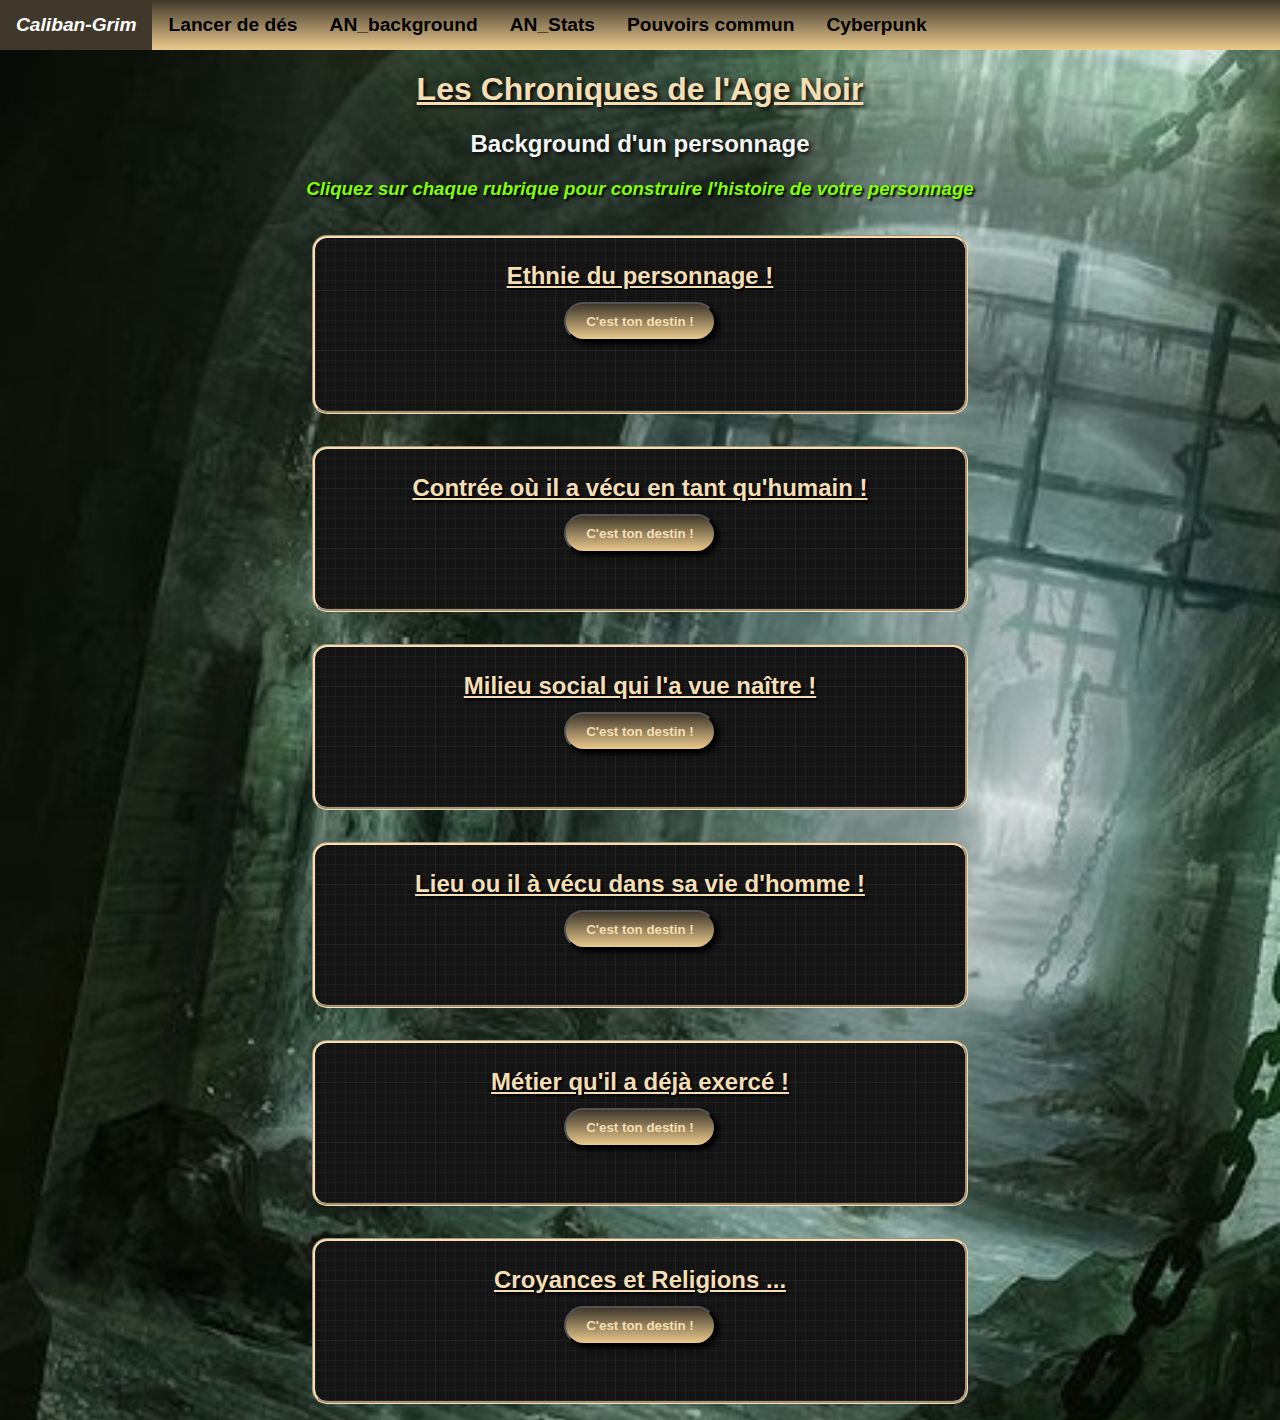
==== background_AN.html @ 141f3237 "pouvoirs commun" ====
<!DOCTYPE html>
<html lang="fr">
<head>
    <meta charset="UTF-8">
    <meta http-equiv="X-UA-Compatible" content="IE=edge">
    <meta name="viewport" content="width=device-width, initial-scale=1.0">
    <meta name="keywords" content="HTML, CSS, JavaScript">
    <meta name="description" content="Background d'un personnage pour l'Age Noir">

    <title>AN_Background</title>
    <link rel="stylesheet" href="./styles/background.css">
    <link rel="stylesheet" href="./navbar.css">
    <link rel="stylesheet" href="./range.css">
    <link rel="stylesheet" href="https://cdnjs.cloudflare.com/ajax/libs/font-awesome/4.7.0/css/font-awesome.min.css">
</head>
<body>
    <div class="topnav" id="myTopnav">
        <a href="index.html" class="active">Caliban-Grim</a>
        <a href="index.html" class="navlink">Lancer de dés</a>
        <a href="background_AN.html" class="navlink">AN_background</a>
        <a href="fiche_AN.html" class="navlink">AN_Stats</a>
        <a href="pouvoirs.html" class="navlink">Pouvoirs commun</a>
        <a href="#about" class="navlink">Cyberpunk</a>
        <a href="javascript:void(0);" class="icon" onclick="myFunction()">
          <i class="fa fa-bars"></i>
        </a>
      </div>

    <div class="container">
        <div class="introduction">
            <h1>Les Chroniques de l'Age Noir</h1>
            <h2>Background d'un personnage</h2>
            <h3 class="titre2">Cliquez sur chaque rubrique pour construire l'histoire de votre personnage</h3>
            
        </div><!--fin d'introduction-->

        <div class="form">
            <h2 class="titre_form">Ethnie du personnage !</h2>
            <div class="range-container">
                <button type="button" class="btn_destin" id="valide_destin">C'est ton destin !</button> 
            </div>
        
            <div class="karac_form">
                <h3 class="spanform"><span id="origine" class="phrase_intro"></span></h3>
                <h3 class="spanform2"><span id="ethnie"></span></h3> 
                <h3 class="spanform2"><span id="description"></span></h3> 
            </div>   
        </div>

        <div class="form">
            <h2 class="titre_form">Contrée où il a vécu en tant qu'humain !</h2>
            <div class="range-container">
                <button type="button" class="btn_destin" id="valide_contree">C'est ton destin !</button> 
            </div>
        
            <div class="karac_form">
                <h3 class="spanform"><span id="intro_contree" class="phrase_intro"></span></h3>
                <h3 class="spanform2"><span id="contree"></span></h3> 
            </div>   
        </div>

        <div class="form">
            <h2 class="titre_form">Milieu social qui l'a vue naître !</h2>
            <div class="range-container">
                <button type="button" class="btn_destin" id="valide_social">C'est ton destin !</button> 
            </div>
        
            <div class="karac_form">
                <h3 class="spanform"><span id="intro_social" class="phrase_intro"></span></h3>
                <h3 class="spanform2"><span id="social"></span></h3> 
            </div>   
        </div>

        <div class="form">
            <h2 class="titre_form">Lieu ou il à vécu dans sa vie d'homme !</h2>
            <div class="range-container">
                <button type="button" class="btn_destin" id="valide_lieu">C'est ton destin !</button> 
            </div>
        
            <div class="karac_form">
                <h3 class="spanform"><span id="intro_lieu" class="phrase_intro"></span></h3>
                <h3 class="spanform2"><span id="lieu"></span></h3> 
            </div>   
        </div>

        <div class="form">
            <h2 class="titre_form">Métier qu'il a déjà exercé !</h2>
            <div class="range-container">
                <button type="button" class="btn_destin" id="valide_metier">C'est ton destin !</button> 
            </div>
        
            <div class="karac_form">
                <h3 class="spanform"><span id="intro_metier" class="phrase_intro"></span></h3>
                <h3 class="spanform2"><span id="metier"></span></h3> 
            </div>   
        </div>

        <div class="form">
            <h2 class="titre_form">Croyances et Religions ...</h2>
            <div class="range-container">
                <button type="button" class="btn_destin" id="valide_religion">C'est ton destin !</button> 
            </div>
        
            <div class="karac_form">
                <h3 class="spanform"><span id="intro_religion" class="phrase_intro"></span></h3>
                <h3 class="spanform2"><span id="religion"></span></h3> 
            </div>   
        </div>

    </div> <!--fin de container -->


    <script src="./scripts/background.js"></script>
    <script src="./scripts/navbar.js"></script>
</body>
</html>
---- styles/background.css ----
body{
    margin: 0;
    padding: 0;
    font-family:'Trebuchet MS', 'Lucida Sans Unicode', 'Lucida Grande', 'Lucida Sans', Arial, sans-serif;
    background-image: url(../images/background.jpg);
    background-size:cover;
    background-repeat:no-repeat;
}

h1{
    color:wheat;
    text-decoration: underline;
    text-shadow: 2px 2px 4px black;

}

h2{
    color:whitesmoke;
    text-shadow: 2px 2px 4px black;

}

.container{
    display: flex;
    flex-direction: column;
    align-items: center;
    min-height: 100vh;
}

.introduction{
    text-align: center;
}

.introduction p {
    margin-top: 1.5rem;
    margin-left: 4.5rem;
    margin-right: 4.5rem;
    color: whitesmoke;
    font-size: 1.2rem;  
}

.titre2{
    text-shadow: 2px 2px 2px black;
    font-style: italic;
    color:chartreuse;
}

h3{
    color:rgb(246, 237, 237);
    text-shadow: 4px 4px 6px black;
}

.form{
    display: flex;
    align-items: center;
    flex-direction: column;
    background-image: repeating-linear-gradient(90deg, hsla(57,0%,42%,0.09) 0px, hsla(57,0%,42%,0.09) 1px,transparent 1px, transparent 60px),repeating-linear-gradient(0deg, hsla(57,0%,42%,0.09) 0px, hsla(57,0%,42%,0.09) 1px,transparent 1px, transparent 60px),repeating-linear-gradient(0deg, hsla(57,0%,42%,0.09) 0px, hsla(57,0%,42%,0.09) 1px,transparent 1px, transparent 10px),repeating-linear-gradient(90deg, hsla(57,0%,42%,0.09) 0px, hsla(57,0%,42%,0.09) 1px,transparent 1px, transparent 10px),linear-gradient(90deg, rgb(20,20,20),rgb(20,20,20));
    border: 3px wheat groove;
    min-width: 50%;
    margin: 1rem;
    padding: 5px;
    height: 100%;
    border-radius: 15px 15px 15px 15px;
}

.karac_form{
    display: flex;
    align-items: center;
    flex-direction: column;
    margin-top: -1.5rem;
}

.range-container{
    display: flex;
    justify-content: center;
    margin-top: 1rem;

}

.btn_destin{
    background: linear-gradient( rgb(63, 56, 43) 0%, rgb(235, 202, 141) 100%);
    padding: 10px 20px;
    border-radius: 20px;
    cursor: pointer;
    box-shadow: 3px 3px 5px black;
    color: wheat;
    font-weight: bold;
    transition: 0.5s;
    margin-top: -1.5rem;
    margin-bottom: 1.5rem;
}

.btn_destin:hover{
    transform:scale(1.1)
}

.titre_form{
    font-size: 1.5rem;
    text-decoration: underline;
    text-shadow: 2px 2px 2px black;
    color:wheat;
    text-align: center;
    
}

.spanform2{
    margin-top: -5px;
    text-align: center;
}

.phrase_intro{
    color:rgb(235, 139, 75);
}

.spanform{
    text-align: center;
}
---- navbar.css ----
/* Add a black background color to the top navigation */
.topnav {
  background: linear-gradient( rgb(63, 56, 43) 0%, rgb(235, 202, 141) 100%);
  overflow: hidden;
  width: 100%;
}

/* Style the links inside the navigation bar */
.topnav a {
  float: left;
  display: block;
  /* color: #f2f2f2; */
  color: black;
  text-align: center;
  padding: 14px 16px;
  text-decoration: none;
  font-size: 1.2rem;
  font-weight: bold;
  
}

.active{
  font-style: italic;
}

/* Change the color of links on hover */
.topnav a:hover {
  /* background-color: #ddd; */
  background-color: wheat;
  color: black;
}

/* Add an active class to highlight the current page */
.topnav a.active {
  /* background-color: #04AA6D; */
  background-color: rgb(63, 56, 43);
  color: white;
}

/* Hide the link that should open and close the topnav on small screens */
.topnav .icon {
  display: none;
}

/*MédiaQueries ==================================================*/

@media screen and (max-width: 600px) {
  .topnav a:not(:first-child) {display: none;}
  .topnav a.icon {
    float: right;
    display: block;
  }
}

@media screen and (max-width: 600px) {
  .topnav.responsive {position: relative;}
  .topnav.responsive a.icon {
    position: absolute;
    right: 0;
    top: 0;
  }

  .topnav.responsive a {
    float: none;
    display: block;
    text-align: left;
  }
  
}
---- range.css ----
/*style input range*/
/*==================================*/
input[type=range] {
    height: 2rem;
    -webkit-appearance: none;
    width: 8rem;
    background: transparent;
  }
  input[type=range]:focus {
    outline: none;
  }
  input[type=range]::-webkit-slider-runnable-track {
    width: 100%;
    height: 0.9rem;
    cursor: pointer;
    transition: 0.2s;
    box-shadow: 3px 3px 3px #2c2626;
    /* background: #3071A9; */
    background: linear-gradient( rgb(63, 56, 43) 0%, rgb(235, 202, 141) 100%);
    border-radius: 5px;
    border: 1px solid #000000;
  }
  input[type=range]::-webkit-slider-thumb {
    box-shadow: 1px 1px 1px #000000;
    border: 1px solid #000000;
    height: 2.2rem;
    width: 0.9rem;
    border-radius: 5px;
    background: wheat;
    cursor: pointer;
    -webkit-appearance: none;
    margin-top: -11px;
  }
  input[type=range]:focus::-webkit-slider-runnable-track {
    background: linear-gradient( rgb(63, 56, 43) 0%, rgb(235, 202, 141) 100%);
  }
  input[type=range]::-moz-range-track {
    width: 100%;
    height: 10px;
    cursor: pointer;
    transition: 0.2s;
    box-shadow: 1px 1px 1px #000000;
    background: linear-gradient( rgb(63, 56, 43) 0%, rgb(235, 202, 141) 100%);
    border-radius: 5px;
    border: 1px solid #000000;
  }
  input[type=range]::-moz-range-thumb {
    box-shadow: 1px 1px 1px #000000;
    border: 1px solid #000000;
    height: 30px;
    width: 15px;
    border-radius: 5px;
    background: wheat;
    cursor: pointer;
  }
  input[type=range]::-ms-track {
    width: 100%;
    height: 10px;
    cursor: pointer;
    transition: 0.2s;
    background: transparent;
    border-color: transparent;
    color: transparent;
  }
  input[type=range]::-ms-fill-lower {
    background: linear-gradient( rgb(63, 56, 43) 0%, rgb(235, 202, 141) 100%);
    border: 1px solid #000000;
    border-radius: 10px;
    box-shadow: 1px 1px 1px #000000;
  }
  input[type=range]::-ms-fill-upper {
    background: linear-gradient( rgb(63, 56, 43) 0%, rgb(235, 202, 141) 100%);
    border: 1px solid #000000;
    border-radius: 10px;
    box-shadow: 1px 1px 1px #000000;
  }
  input[type=range]::-ms-thumb {
    margin-top: 1px;
    box-shadow: 1px 1px 1px #000000;
    border: 1px solid #000000;
    height: 30px;
    width: 15px;
    border-radius: 5px;
    background: wheat;
    cursor: pointer;
  }
  input[type=range]:focus::-ms-fill-lower {
    background: linear-gradient( rgb(63, 56, 43) 0%, rgb(235, 202, 141) 100%);
  }
  input[type=range]:focus::-ms-fill-upper {
    background: linear-gradient( rgb(63, 56, 43) 0%, rgb(235, 202, 141) 100%);
  }
  /*=================================================*/
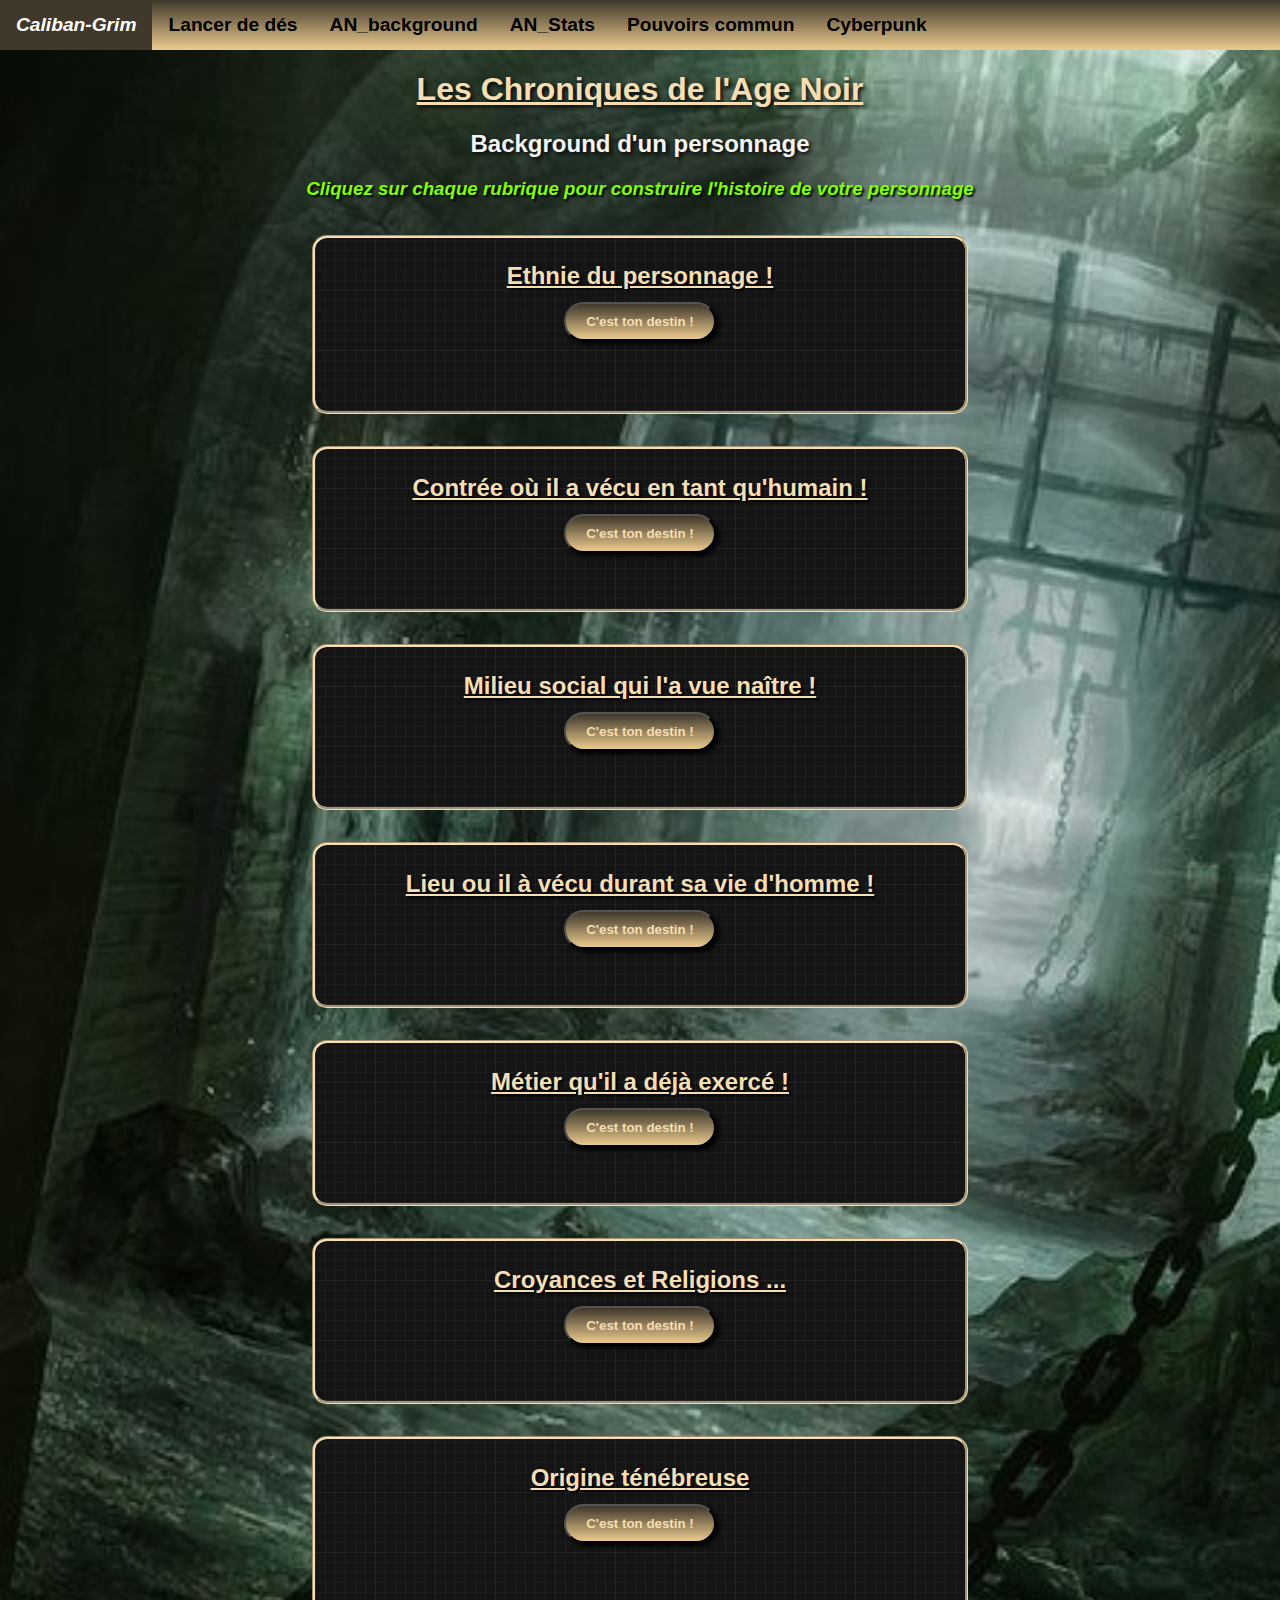
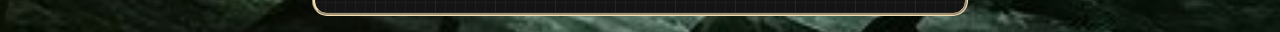
==== commit e63c11a7: "origine tenebreuse" ====
--- a/background_AN.html
+++ b/background_AN.html
@@ -72,7 +72,7 @@
         </div>
 
         <div class="form">
-            <h2 class="titre_form">Lieu ou il à vécu dans sa vie d'homme !</h2>
+            <h2 class="titre_form">Lieu ou il à vécu durant sa vie d'homme !</h2>
             <div class="range-container">
                 <button type="button" class="btn_destin" id="valide_lieu">C'est ton destin !</button> 
             </div>
@@ -107,6 +107,19 @@
             </div>   
         </div>
 
+        <div class="form">
+            <h2 class="titre_form">Origine ténébreuse</h2>
+            <div class="range-container">
+                <button type="button" class="btn_destin" id="valide_origine_vp">C'est ton destin !</button> 
+            </div>
+        
+            <div class="karac_form">
+                <h3 class="spanform"><span id="intro_origine_vp" class="phrase_intro"></span></h3>
+                <h3 class="spanform2"><span id="pere_vp"></span></h3> 
+                <h3 class="spanform2"><span id="origine_vp"></span></h3> 
+            </div>   
+        </div>
+
     </div> <!--fin de container -->
 
 
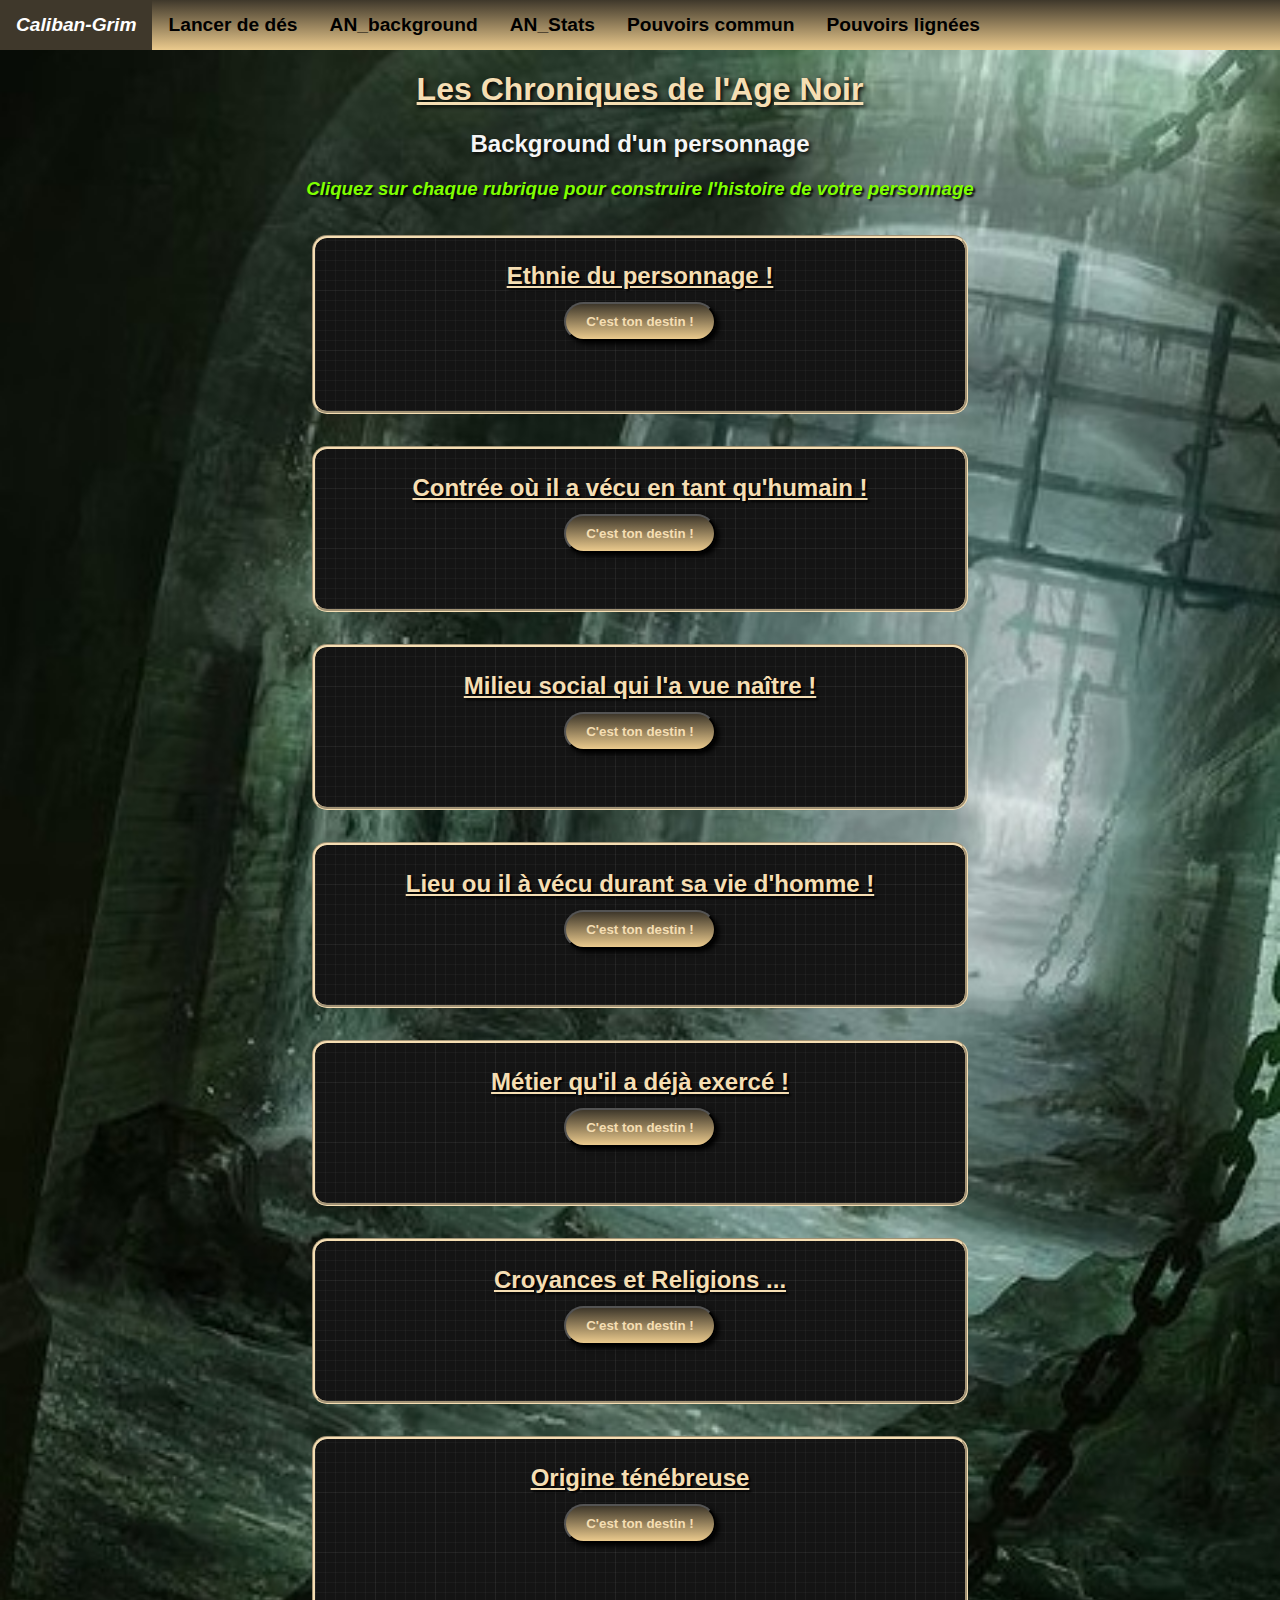
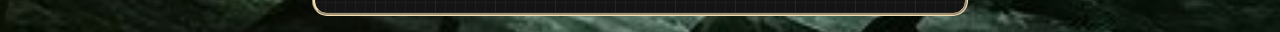
==== commit 4e8b4608: "pouvoir de lignée" ====
--- a/background_AN.html
+++ b/background_AN.html
@@ -20,7 +20,7 @@
         <a href="background_AN.html" class="navlink">AN_background</a>
         <a href="fiche_AN.html" class="navlink">AN_Stats</a>
         <a href="pouvoirs.html" class="navlink">Pouvoirs commun</a>
-        <a href="#about" class="navlink">Cyberpunk</a>
+        <a href="lignees.html" class="navlink">Pouvoirs lignées</a>
         <a href="javascript:void(0);" class="icon" onclick="myFunction()">
           <i class="fa fa-bars"></i>
         </a>
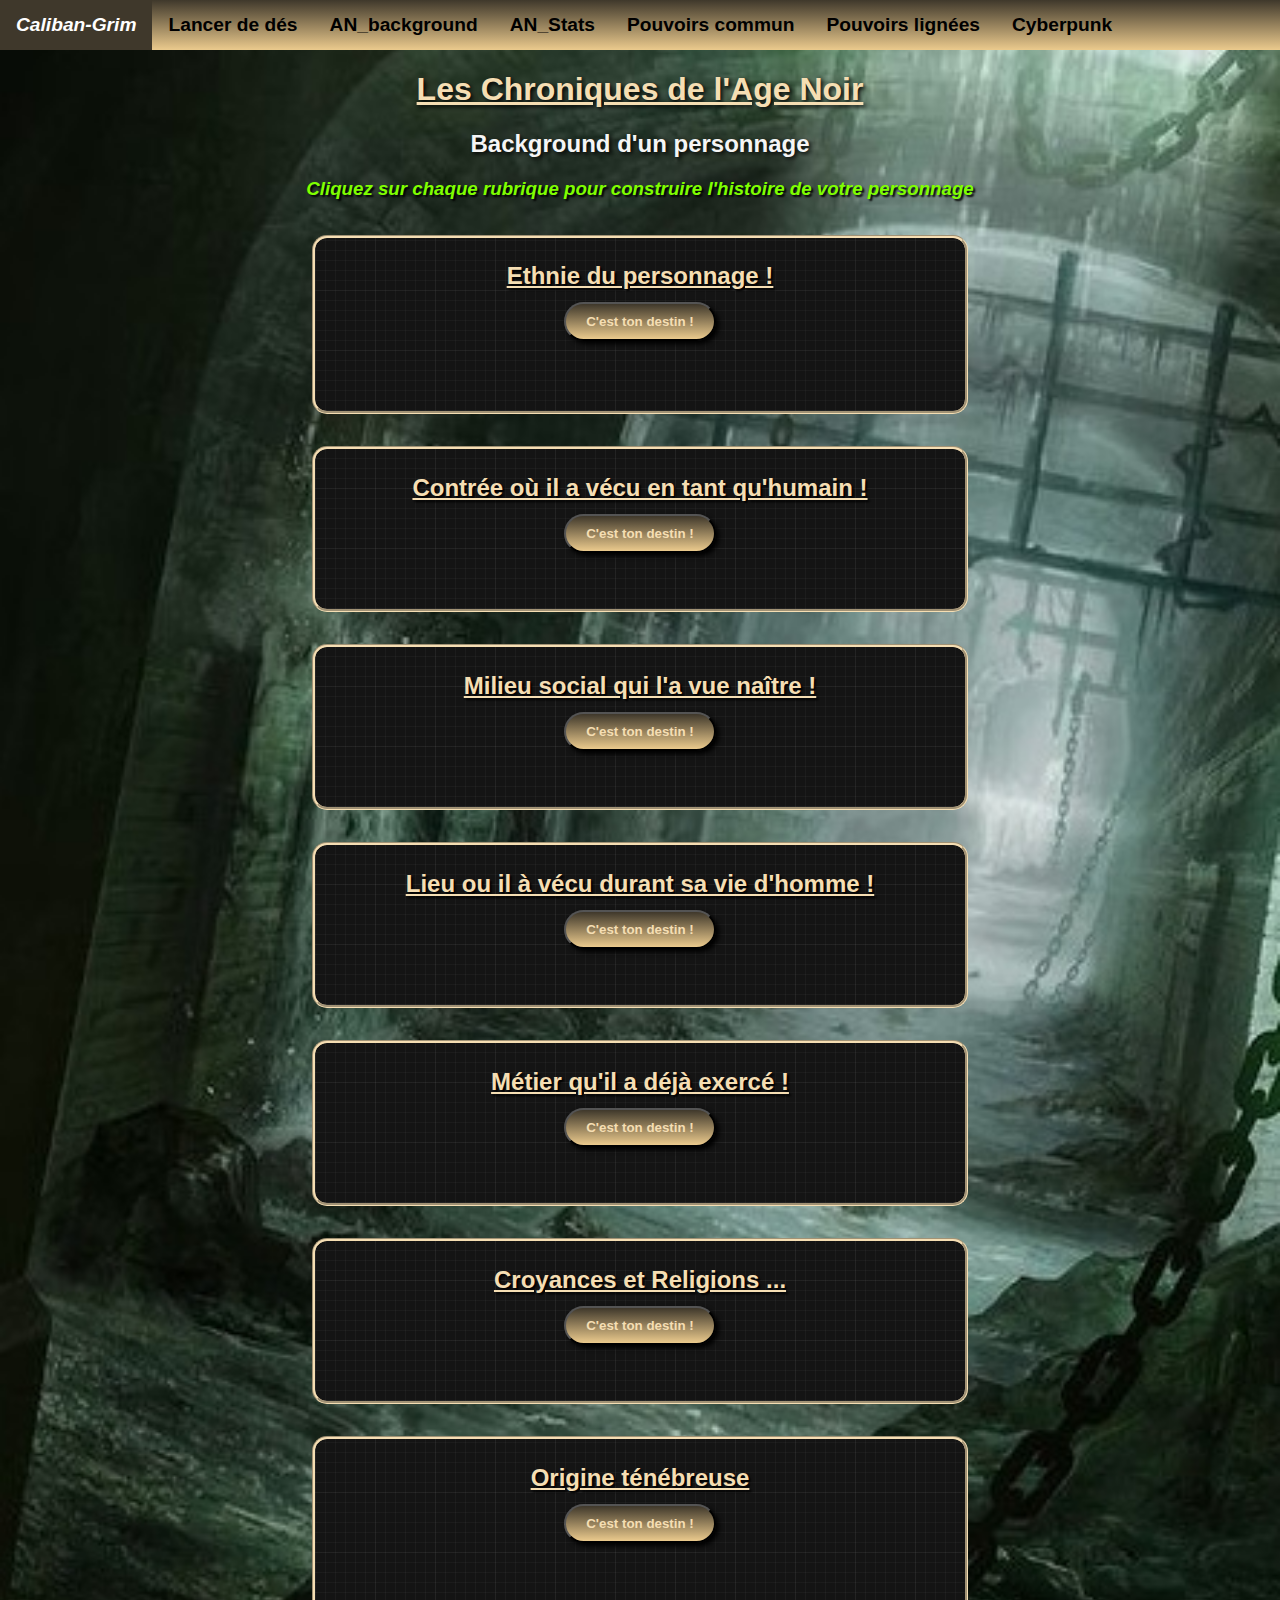
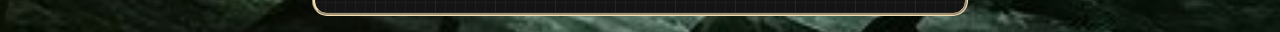
==== commit 206eea80: "cyberpunk module1" ====
--- a/background_AN.html
+++ b/background_AN.html
@@ -21,6 +21,7 @@
         <a href="fiche_AN.html" class="navlink">AN_Stats</a>
         <a href="pouvoirs.html" class="navlink">Pouvoirs commun</a>
         <a href="lignees.html" class="navlink">Pouvoirs lignées</a>
+        <a href="cyberpunk.html" class="navlink">Cyberpunk</a>
         <a href="javascript:void(0);" class="icon" onclick="myFunction()">
           <i class="fa fa-bars"></i>
         </a>
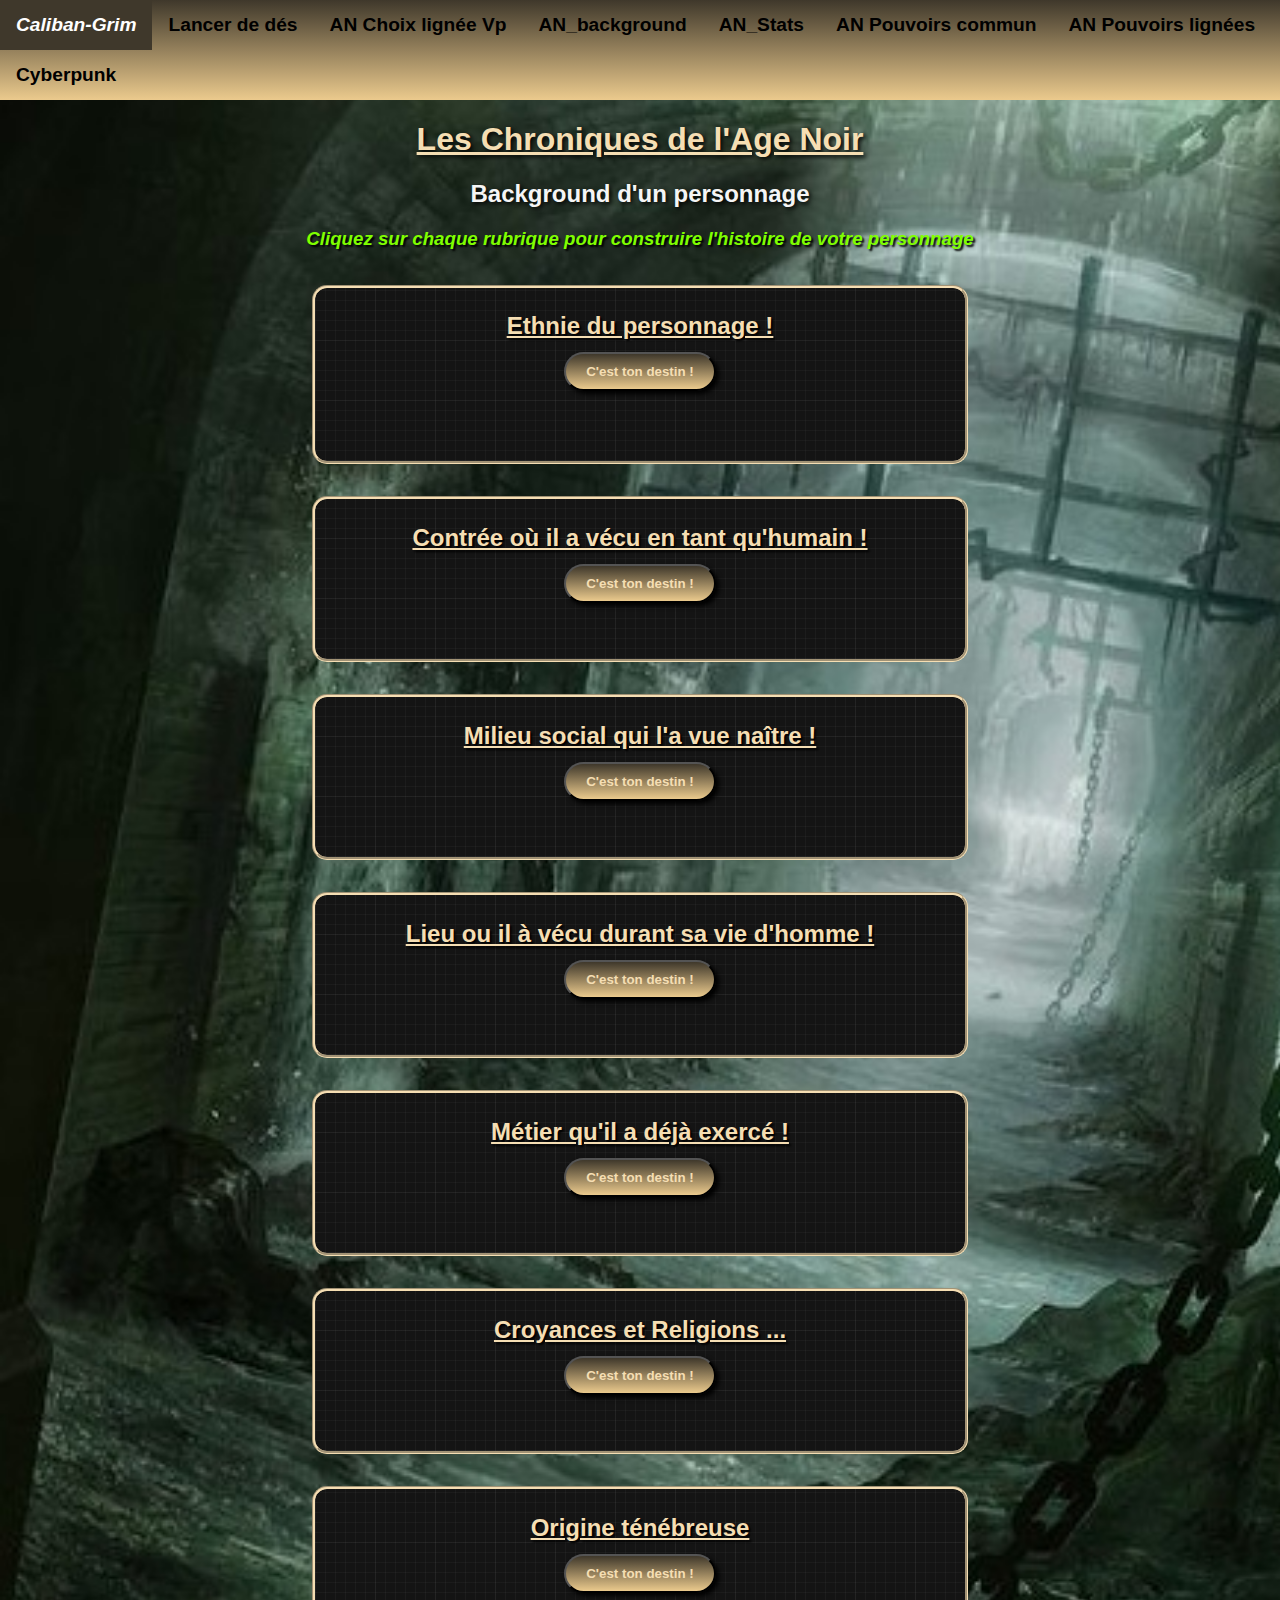
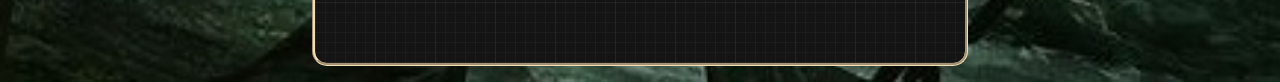
==== commit 423533b3: "choix lignée test" ====
--- a/background_AN.html
+++ b/background_AN.html
@@ -17,10 +17,11 @@
     <div class="topnav" id="myTopnav">
         <a href="index.html" class="active">Caliban-Grim</a>
         <a href="index.html" class="navlink">Lancer de dés</a>
+        <a href="choix_clan.html" class="navlink">AN Choix lignée Vp</a>
         <a href="background_AN.html" class="navlink">AN_background</a>
         <a href="fiche_AN.html" class="navlink">AN_Stats</a>
-        <a href="pouvoirs.html" class="navlink">Pouvoirs commun</a>
-        <a href="lignees.html" class="navlink">Pouvoirs lignées</a>
+        <a href="pouvoirs.html" class="navlink">AN Pouvoirs commun</a>
+        <a href="lignees.html" class="navlink">AN Pouvoirs lignées</a>
         <a href="cyberpunk.html" class="navlink">Cyberpunk</a>
         <a href="javascript:void(0);" class="icon" onclick="myFunction()">
           <i class="fa fa-bars"></i>
--- a/styles/background.css
+++ b/styles/background.css
@@ -112,6 +112,28 @@
     color:rgb(235, 139, 75);
 }
 
+.lignee_choisit{
+    color:rgb(235, 139, 75);
+    font-size: 1.5rem;
+}
+
 .spanform{
     text-align: center;
+}
+
+.btnDetail{
+    background: linear-gradient( rgb(63, 56, 43) 0%, rgb(235, 202, 141) 100%);
+    padding: 5px 5px;
+    /* border-radius: 20px; */
+    cursor: pointer;
+    box-shadow: 3px 3px 5px black;
+    color: rgb(34, 23, 2);
+    font-weight: bold;
+    transition: 0.5s;
+    margin-top: -0.5rem;
+    margin-bottom: 1rem;
+}
+
+.btnDetail:hover{
+    transform:scale(1.1)
 }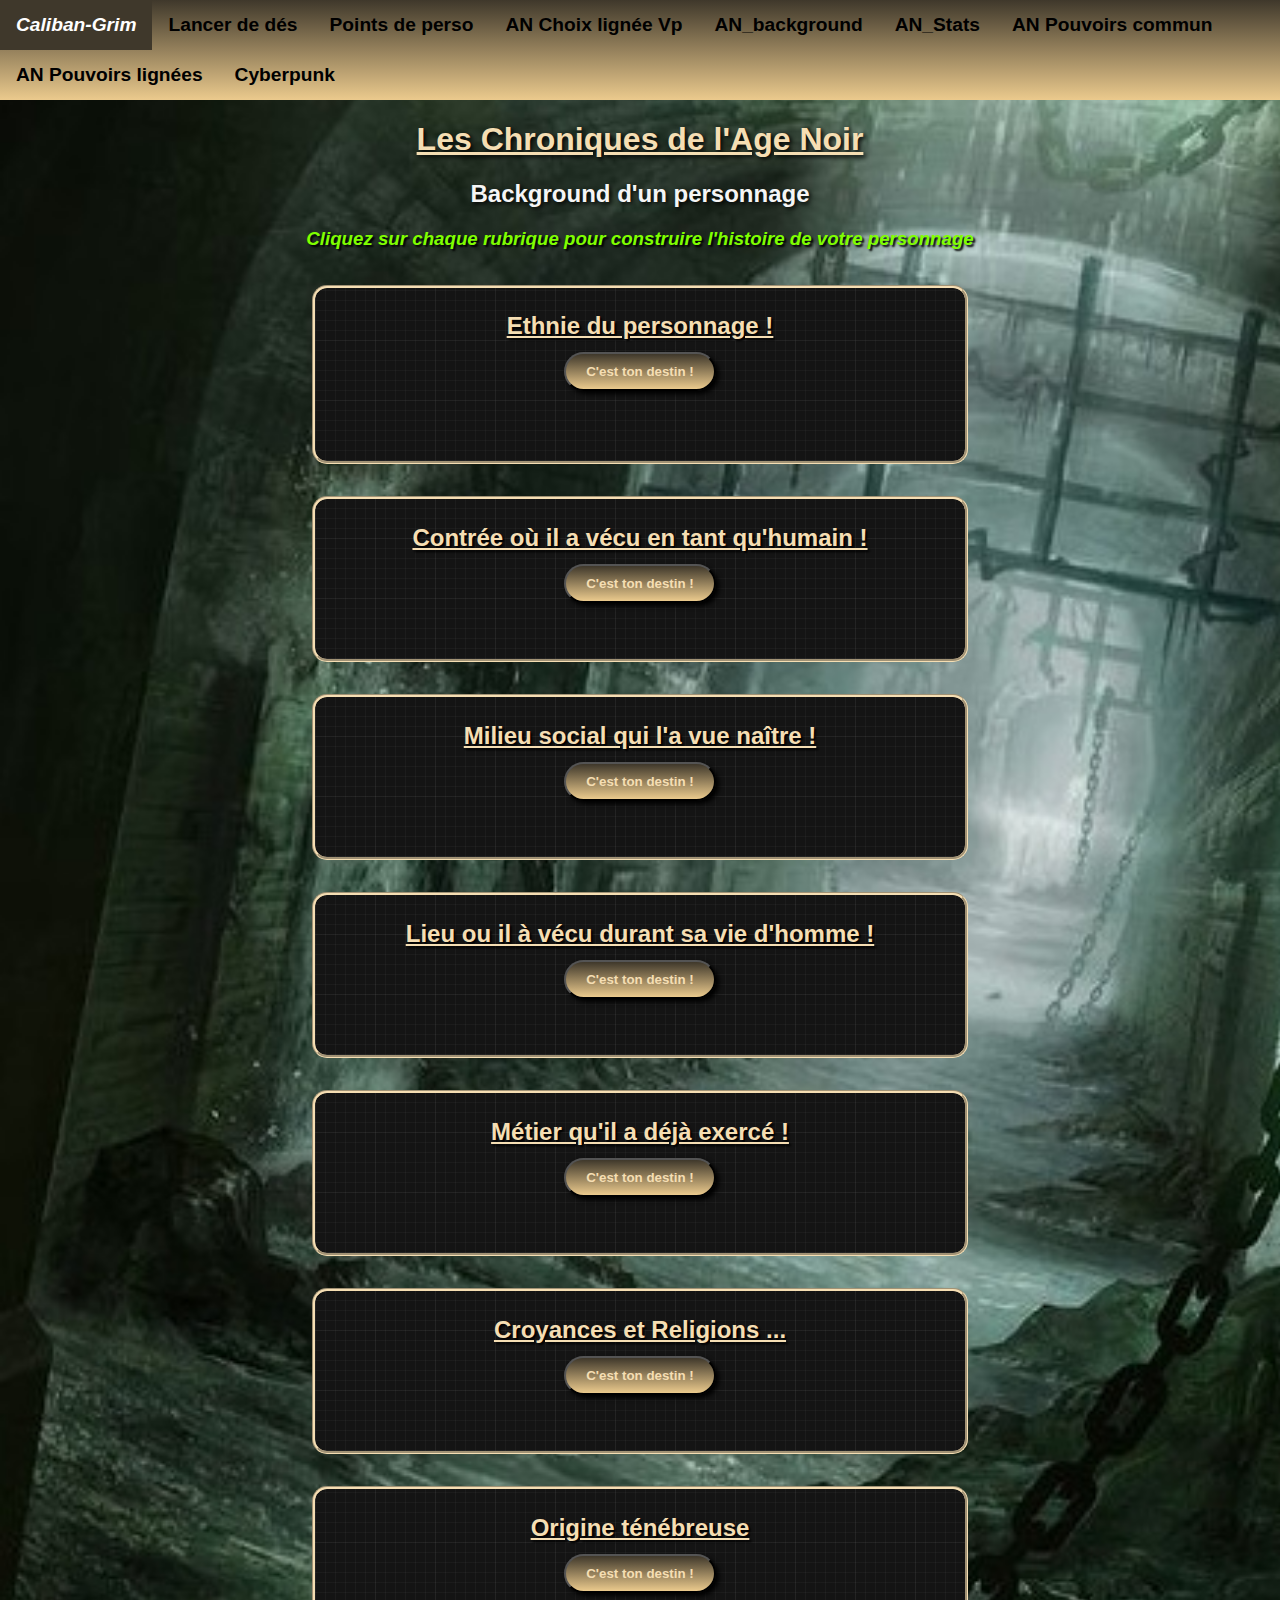
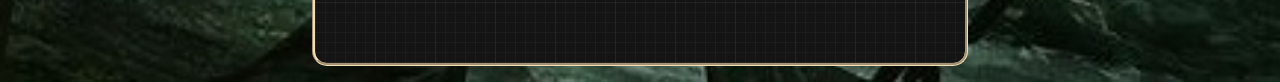
==== commit f9b49c37: "ajout points de perso" ====
--- a/background_AN.html
+++ b/background_AN.html
@@ -17,6 +17,7 @@
     <div class="topnav" id="myTopnav">
         <a href="index.html" class="active">Caliban-Grim</a>
         <a href="index.html" class="navlink">Lancer de dés</a>
+        <a href="stats.html" class="navlink">Points de perso</a>
         <a href="choix_clan.html" class="navlink">AN Choix lignée Vp</a>
         <a href="background_AN.html" class="navlink">AN_background</a>
         <a href="fiche_AN.html" class="navlink">AN_Stats</a>
--- a/styles/background.css
+++ b/styles/background.css
@@ -136,4 +136,21 @@
 
 .btnDetail:hover{
     transform:scale(1.1)
+}
+
+.radio{
+    color:white;
+}
+
+.formRadio{
+    margin-bottom: 2rem;
+}
+
+.textclan{
+    color:white;
+    text-align: left;
+};
+
+.pouvoirLignee {
+    color:rgb(202, 5, 5);
 }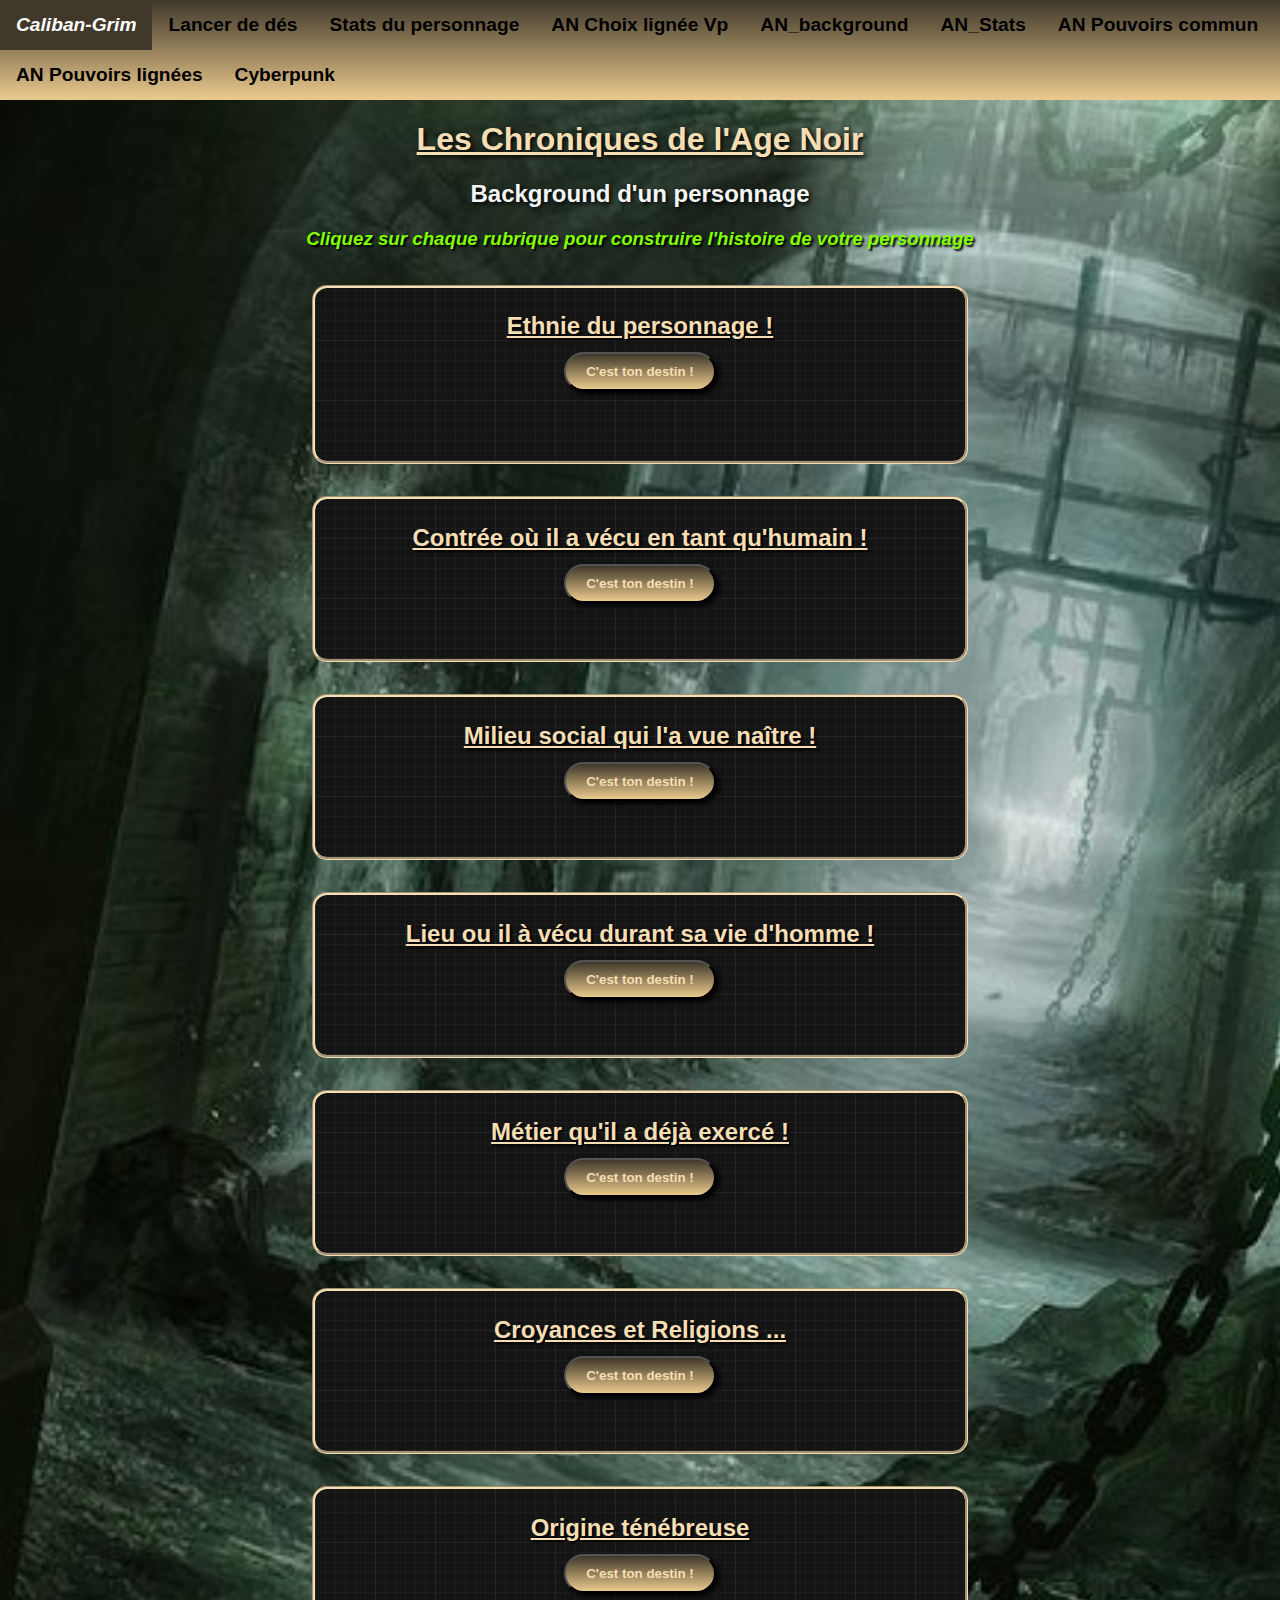
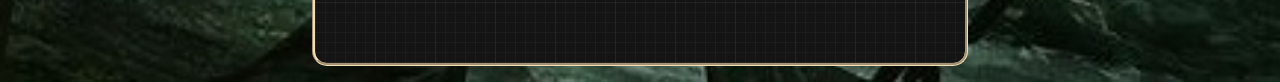
==== commit 19e234b8: "modif stats + cyberpunk" ====
--- a/background_AN.html
+++ b/background_AN.html
@@ -17,7 +17,7 @@
     <div class="topnav" id="myTopnav">
         <a href="index.html" class="active">Caliban-Grim</a>
         <a href="index.html" class="navlink">Lancer de dés</a>
-        <a href="stats.html" class="navlink">Points de perso</a>
+        <a href="stats.html" class="navlink">Stats du personnage</a>
         <a href="choix_clan.html" class="navlink">AN Choix lignée Vp</a>
         <a href="background_AN.html" class="navlink">AN_background</a>
         <a href="fiche_AN.html" class="navlink">AN_Stats</a>
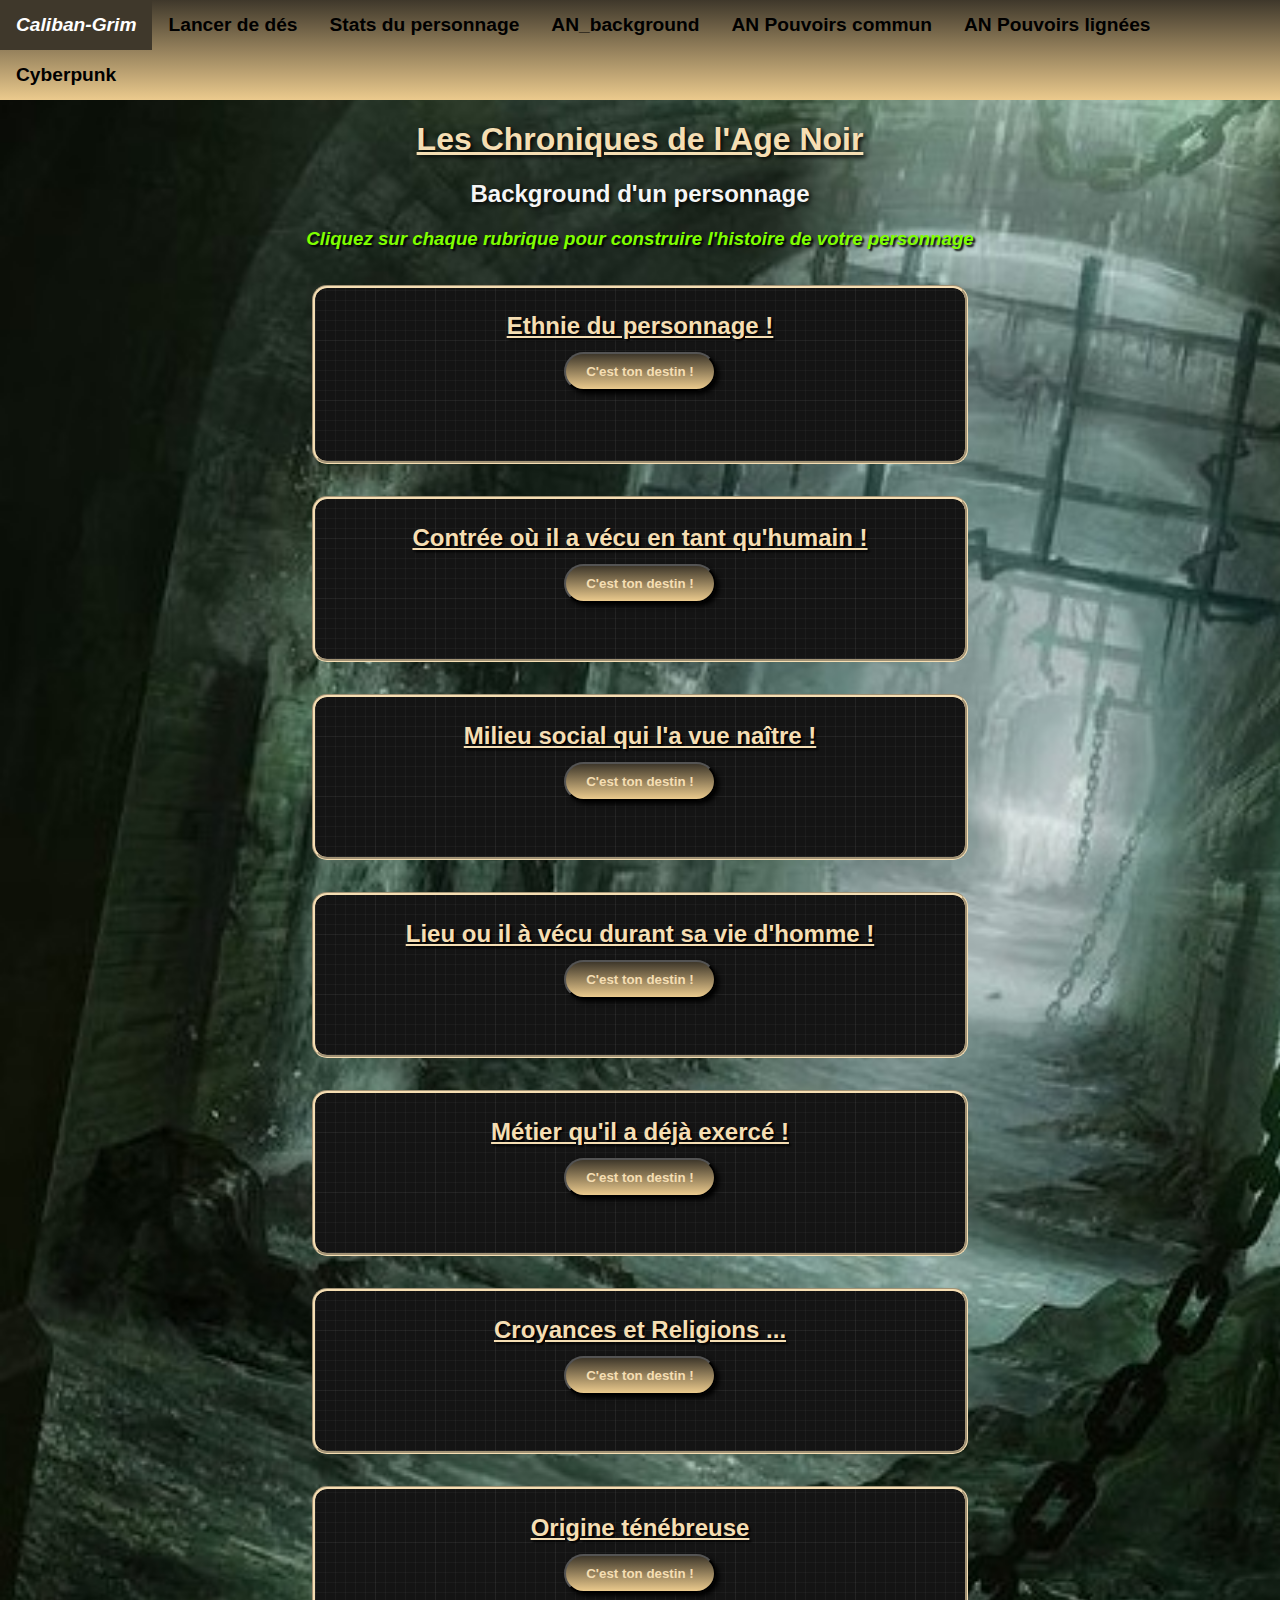
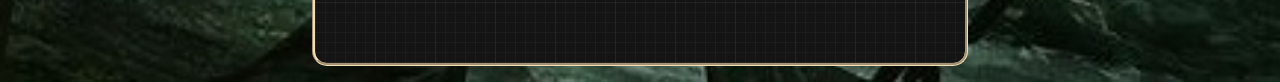
==== commit 982b2960: "commet onglets" ====
--- a/background_AN.html
+++ b/background_AN.html
@@ -18,9 +18,9 @@
         <a href="index.html" class="active">Caliban-Grim</a>
         <a href="index.html" class="navlink">Lancer de dés</a>
         <a href="stats.html" class="navlink">Stats du personnage</a>
-        <a href="choix_clan.html" class="navlink">AN Choix lignée Vp</a>
+        <!-- <a href="choix_clan.html" class="navlink">AN Choix lignée Vp</a> -->
         <a href="background_AN.html" class="navlink">AN_background</a>
-        <a href="fiche_AN.html" class="navlink">AN_Stats</a>
+        <!-- <a href="fiche_AN.html" class="navlink">AN_Stats</a> -->
         <a href="pouvoirs.html" class="navlink">AN Pouvoirs commun</a>
         <a href="lignees.html" class="navlink">AN Pouvoirs lignées</a>
         <a href="cyberpunk.html" class="navlink">Cyberpunk</a>
